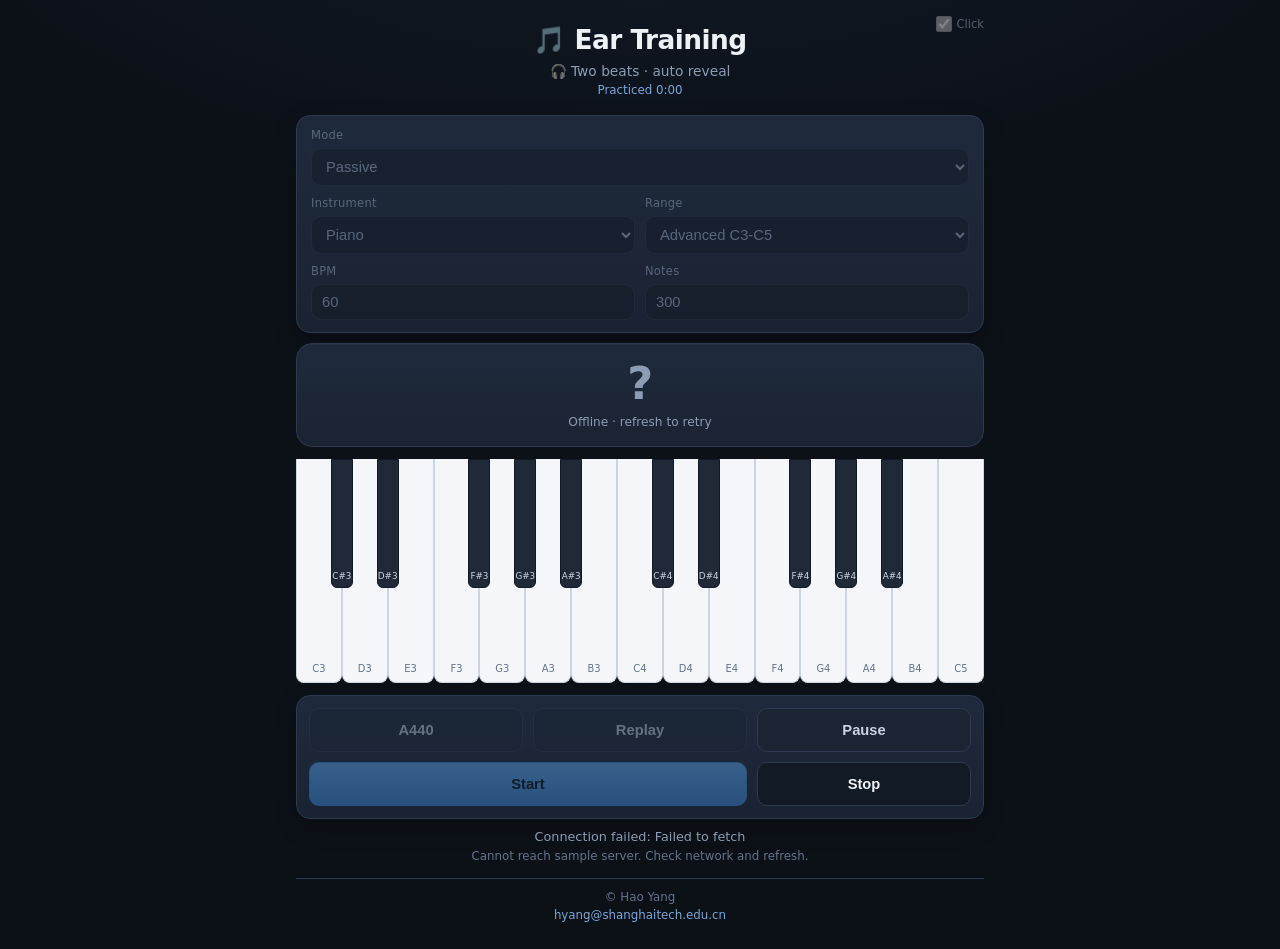
==== docs/index.html @ 1f6b0f59 "Sync web to docs for v2.1.4 and add pre-deploy sync script. Co-authored-by: Cursor <cursoragent@curs" ====
<!DOCTYPE html>
<html lang="en">
<head>
  <meta charset="UTF-8">
  <meta name="viewport" content="width=device-width, initial-scale=1, maximum-scale=1, minimum-scale=1, user-scalable=no, viewport-fit=cover">
  <meta name="apple-mobile-web-app-capable" content="yes">
  <meta name="mobile-web-app-capable" content="yes">
  <meta http-equiv="Cache-Control" content="no-cache, no-store, must-revalidate">
  <title>Ear Training</title>
  <!-- build: 2.1.4 -->
  <link rel="stylesheet" href="styles.css?v=2.1.4">
</head>
<body>
  <div class="app">
    <header class="header">
      <label class="metronome-toggle" title="Metronome">
        <input id="metronome" type="checkbox" checked>
        <span>Click</span>
      </label>
      <h1>🎵 Ear Training</h1>
      <p id="subtitle" class="subtitle">Two beats · auto reveal</p>
      <p class="practice-time"><a id="practiceTimeLink" class="practice-link" href="stats.html">Practiced 0:00</a></p>
    </header>

    <section class="controls">
      <div class="controls-panel">
        <div class="control-row control-row-single">
          <label class="field">
            <span class="field-label">Mode</span>
            <select id="mode">
              <option value="passive">Passive</option>
              <option value="interactive">Interactive</option>
              <option value="bass">Bass</option>
              <option value="intervals">Intervals</option>
              <option value="melody">Melody</option>
              <option value="chords">Chords</option>
            </select>
          </label>
        </div>

        <div id="chordOptionsRow" class="control-row control-row-single hidden">
          <label class="field">
            <span class="field-label">Chord set</span>
            <select id="chordSet">
              <option value="c-major-triads">C major triads</option>
              <option value="c-major-triads-inv">C major triads + inversions</option>
              <option value="a-minor-triads">A minor triads</option>
              <option value="a-minor-triads-inv">A minor triads + inversions</option>
              <option value="c-major-7ths">C major 7ths</option>
              <option value="c-major-7ths-inv">C major 7ths + inversions</option>
              <option value="progressions">Progressions</option>
            </select>
          </label>
        </div>

        <div id="intervalOptionsRow" class="control-row control-row-single hidden">
          <label class="field">
            <span class="field-label">Interval style</span>
            <select id="intervalStyle">
              <option value="random">Harmonic / melodic</option>
              <option value="harmonic">Harmonic</option>
              <option value="melodic">Melodic</option>
            </select>
          </label>
        </div>

        <div class="control-row">
          <label class="field">
            <span class="field-label">Instrument</span>
            <select id="instrument">
              <option value="piano">Piano</option>
              <option value="violin">Violin</option>
              <option value="guitar">Guitar</option>
              <option value="guzheng">Guzheng</option>
              <option value="erhu">Erhu</option>
              <option value="harp">Harp</option>
              <option value="saxophone">Saxophone</option>
            </select>
          </label>
          <label class="field">
            <span class="field-label">Range</span>
            <select id="level">
              <option value="beginner">Beginner C4-C5</option>
              <option value="regular">Regular G3-G4</option>
              <option value="advanced" selected>Advanced C3-C5</option>
            </select>
          </label>
        </div>

        <div class="control-row">
          <label class="field">
            <span class="field-label">BPM</span>
            <input id="bpm" type="number" min="40" max="120" value="60">
          </label>
          <label class="field">
            <span class="field-label">Notes</span>
            <input id="numNotes" type="number" min="5" max="500" value="300">
          </label>
        </div>
      </div>
    </section>

    <section id="playArea" class="play-area">
      <div class="display-area">
        <div class="display-panel">
          <div id="noteDisplay" class="note-display">?</div>
          <div id="detailDisplay" class="detail-display" hidden></div>
          <div id="progress" class="progress">Loading samples...</div>
        </div>
      </div>

      <div id="pianoWrap" class="keyboard-wrap">
        <div id="pianoKeyboard" class="piano-keyboard" aria-label="Piano keyboard"></div>
      </div>
      <div id="choicePadWrap" class="choice-pad-wrap choice-pad-box hidden">
        <div id="choicePad" class="chord-pad" aria-label="Answer choices"></div>
      </div>
    </section>

    <section class="transport">
      <button id="refABtn" class="btn tool" type="button" disabled>A440</button>
      <button id="replayBtn" class="btn tool" type="button" disabled>Replay</button>
      <button id="pauseBtn" class="btn tool" type="button" disabled>Pause</button>
      <button id="startBtn" class="btn primary" disabled>Start</button>
      <button id="stopBtn" class="btn" disabled>Stop</button>
      <button id="nextBtn" class="btn review-next hidden" type="button" disabled>Next →</button>
    </section>

    <p id="status" class="status"></p>
    <p id="help" class="help"></p>

    <footer class="footer">
      <p>© Hao Yang</p>
      <p><a href="mailto:hyang@shanghaitech.edu.cn">hyang@shanghaitech.edu.cn</a></p>
    </footer>
  </div>

  <script>
    window.EAR_TRAINING_CUSTOM_CDN = "https://ear-training-1314657814.cos.ap-hongkong.myqcloud.com";
  </script>
  <script src="app.js?v=2.1.4"></script>
  <script>
    if ("serviceWorker" in navigator) {
      window.addEventListener("load", () => {
        navigator.serviceWorker.register("sw.js?v=2.1.4").then((registration) => {
          registration.update();
        }).catch(() => {});
      });
    }
  </script>
</body>
</html>
---- docs/styles.css ----
:root {
  --bg: #0c1017;
  --bg-soft: #121824;
  --panel: #1a2332;
  --panel-soft: #1e2a3c;
  --text: #eef2f7;
  --muted: #8b9cb3;
  --accent: #4da3ff;
  --accent-soft: rgba(77, 163, 255, 0.12);
  --accent-glow: rgba(77, 163, 255, 0.45);
  --white-key: #f4f6fa;
  --white-key-active: #ffe082;
  --black-key: #1f2937;
  --black-key-active: #ffb74d;
  --border: #2d3a4f;
  --success: #51cf66;
}

* {
  box-sizing: border-box;
}

html, body {
  margin: 0;
  min-height: 100%;
  background:
    radial-gradient(ellipse 120% 80% at 50% -20%, rgba(77, 163, 255, 0.08), transparent 55%),
    var(--bg);
  color: var(--text);
  font-family: "Segoe UI", system-ui, -apple-system, sans-serif;
  -webkit-tap-highlight-color: transparent;
  touch-action: manipulation;
  -webkit-text-size-adjust: 100%;
  text-size-adjust: 100%;
  overscroll-behavior: none;
}

.app {
  max-width: 720px;
  margin: 0 auto;
  padding: 16px 16px calc(24px + env(safe-area-inset-bottom));
}

.header {
  position: relative;
  text-align: center;
  margin-bottom: 14px;
  padding: 8px 0 4px;
}

.metronome-toggle {
  position: absolute;
  top: 0;
  right: 0;
  display: inline-flex;
  align-items: center;
  gap: 5px;
  font-size: 0.72rem;
  color: var(--muted);
  cursor: pointer;
  user-select: none;
}

.metronome-toggle input[type="checkbox"] {
  width: 16px;
  height: 16px;
  min-width: 16px;
  min-height: 16px;
  margin: 0;
  accent-color: var(--accent);
}

.header h1 {
  margin: 0;
  font-size: clamp(1.35rem, 5vw, 1.65rem);
  font-weight: 800;
  letter-spacing: -0.02em;
}

.subtitle {
  margin: 6px 0 0;
  color: var(--muted);
  font-size: 0.86rem;
  line-height: 1.35;
}

.practice-time {
  margin: 2px 0 0;
  color: #64748b;
  font-size: 0.74rem;
  font-variant-numeric: tabular-nums;
}

.practice-link {
  color: #7aa8d9;
  text-decoration: none;
}

.practice-link:hover,
.practice-link:focus {
  color: #9ec5ef;
  text-decoration: underline;
}

.daily-goal-text {
  margin: 2px 0 0;
  color: #7aa8d9;
  font-size: 0.72rem;
  font-variant-numeric: tabular-nums;
}

.practice-heatmap {
  display: grid;
  grid-template-columns: repeat(12, 1fr);
  gap: 3px;
  max-width: 220px;
  margin: 6px auto 0;
}

.stats-page .stats-heatmap {
  max-width: 100%;
  margin: 0;
}

.stats-panel {
  margin-bottom: 14px;
  padding: 12px;
  border: 1px solid var(--border);
  border-radius: 12px;
  background: var(--panel);
}

.stats-heading {
  margin: 0 0 8px;
  font-size: 0.92rem;
  font-weight: 700;
  color: var(--text);
}

.stats-hint {
  margin: 0 0 8px;
  font-size: 0.78rem;
  color: var(--muted);
}

.stats-hint[hidden] {
  display: none;
}

.chart-wrap {
  position: relative;
  max-width: 360px;
  margin: 0 auto;
}

.back-link {
  position: absolute;
  left: 0;
  top: 2px;
  color: #7aa8d9;
  font-size: 0.82rem;
  text-decoration: none;
}

.back-link:hover,
.back-link:focus {
  text-decoration: underline;
}

.weak-list {
  margin: 0;
  padding-left: 1.1em;
  color: var(--muted);
  font-size: 0.82rem;
  line-height: 1.5;
}

.weak-list li + li {
  margin-top: 4px;
}

.heatmap-cell {
  aspect-ratio: 1;
  border-radius: 2px;
  background: #1e293b;
  border: 1px solid #243042;
}

.heatmap-cell.level-1 { background: #1e3a5f; }
.heatmap-cell.level-2 { background: #2563eb; }
.heatmap-cell.level-3 { background: #3b82f6; }
.heatmap-cell.level-4 { background: #60a5fa; }

.hidden {
  display: none !important;
}

.controls {
  margin-bottom: 10px;
}

.controls-panel {
  display: flex;
  flex-direction: column;
  gap: 10px;
  padding: 12px 14px;
  border: 1px solid var(--border);
  border-radius: 14px;
  background: linear-gradient(180deg, var(--panel-soft), var(--panel));
  box-shadow: 0 8px 24px rgba(0, 0, 0, 0.18);
}

.control-row {
  display: grid;
  grid-template-columns: 1fr 1fr;
  gap: 10px;
}

.field {
  display: flex;
  flex-direction: column;
  gap: 6px;
  min-width: 0;
}

.field-label {
  font-size: 0.72rem;
  color: var(--muted);
  letter-spacing: 0.02em;
}

.control-row-single {
  grid-template-columns: 1fr;
}

.controls label.field {
  display: flex;
}

.control-wide {
  grid-column: 1 / -1;
}

.control-row label {
  min-width: 0;
}

.controls label {
  display: flex;
  flex-direction: column;
  gap: 6px;
  font-size: 0.78rem;
  color: var(--muted);
}

.control-checkbox {
  flex-direction: row;
  align-items: center;
  justify-content: space-between;
}

.control-checkbox input[type="checkbox"] {
  width: auto;
  min-width: 22px;
  min-height: 22px;
  margin: 0;
}

.control-wide.hidden {
  display: none;
}

.controls select,
.controls input:not([type="checkbox"]) {
  width: 100%;
  padding: 9px 10px;
  border-radius: 10px;
  border: 1px solid var(--border);
  background: #121a26;
  color: var(--text);
  font-size: 0.92rem;
}

.controls label:has(select:disabled),
.controls label:has(input:not([type="checkbox"]):disabled) {
  opacity: 0.55;
}

.controls select:disabled,
.controls input:not([type="checkbox"]):disabled {
  opacity: 1;
  color: var(--muted);
  background: #141c28;
  border-color: #243042;
  cursor: not-allowed;
  -webkit-text-fill-color: var(--muted);
}

.metronome-toggle:has(input:disabled) {
  opacity: 0.55;
  cursor: not-allowed;
  pointer-events: none;
}

.metronome-toggle input[type="checkbox"]:disabled {
  cursor: not-allowed;
}

.play-area {
  display: grid;
  grid-template-rows: auto minmax(0, 1fr);
  grid-template-areas: "display" "main";
  gap: 8px;
  min-height: 0;
  margin-bottom: 12px;
}

.play-area.mode-pad {
  height: auto;
  min-height: 0;
  grid-template-rows: minmax(108px, auto) auto;
}

.play-area.mode-dual {
  height: auto;
  min-height: 0;
  grid-template-rows: minmax(108px, auto) clamp(130px, 22vh, 180px) auto;
  grid-template-areas:
    "display"
    "piano"
    "pad";
}

.display-area {
  grid-area: display;
  flex: none;
  min-height: 0;
  z-index: 4;
}

#pianoWrap {
  grid-area: piano;
}

.choice-pad-wrap {
  grid-area: pad;
}

.play-area:not(.mode-dual) #pianoWrap {
  grid-area: main;
}

.play-area.mode-pad:not(.mode-dual) .choice-pad-wrap {
  grid-area: main;
}

.play-area.mode-pad:not(.mode-dual) #pianoWrap {
  display: none;
}

.display-panel {
  height: auto;
  min-height: 104px;
  max-height: none;
}

.note-display {
  font-size: clamp(1.6rem, 7vw, 2.8rem);
  font-weight: 800;
  line-height: 1.15;
  letter-spacing: -0.01em;
  transition: color 0.15s ease, transform 0.15s ease;
  word-break: break-word;
}

.detail-display {
  width: 100%;
  font-size: clamp(0.82rem, 3.2vw, 1rem);
  line-height: 1.35;
  color: #9ec5ef;
  font-weight: 600;
  word-break: break-word;
}

.detail-display[hidden] {
  display: none;
}

.display-panel {
  width: 100%;
  display: flex;
  flex-direction: column;
  align-items: center;
  justify-content: center;
  gap: 6px;
  background: linear-gradient(180deg, var(--panel-soft), var(--panel));
  border: 1px solid var(--border);
  border-radius: 16px;
  padding: 10px 14px 12px;
  text-align: center;
  box-shadow: inset 0 1px 0 rgba(255, 255, 255, 0.03);
}

.review-next {
  grid-column: 1 / -1;
  width: 100%;
  min-height: 44px;
  padding: 12px 14px;
  border-radius: 10px;
  border: 1px solid #3d8fe6;
  background: linear-gradient(180deg, rgba(94, 176, 255, 0.28), rgba(61, 143, 230, 0.18));
  color: #d9ebff;
  font-size: 0.92rem;
  font-weight: 700;
  cursor: pointer;
}

.review-next.hidden {
  display: none;
}

.review-next:not(:disabled):active {
  transform: scale(0.98);
}

.play-area.mode-dual .display-area {
  flex: none;
}

.play-area.mode-dual #pianoWrap {
  min-height: clamp(130px, 22vh, 180px);
  height: clamp(130px, 22vh, 180px);
  max-height: none;
}

.play-area.mode-dual .choice-pad-wrap {
  flex: none;
  min-height: 0;
}

.choice-pad-box {
  border: 1px solid var(--border);
  border-radius: 14px;
  background: linear-gradient(180deg, var(--panel-soft), var(--panel));
  padding: 8px;
  box-shadow: inset 0 1px 0 rgba(255, 255, 255, 0.03);
}

.choice-pad-box .chord-pad {
  max-height: calc(3 * 44px + 2 * 8px);
  flex: none;
}

.choice-pad-box .chord-pad.progression-pad {
  max-height: calc(3 * 48px + 2 * 8px);
}

.choice-pad-box .chord-pad.interval-pad {
  max-height: calc(4 * 48px + 3 * 8px);
}

.choice-pad-wrap {
  min-height: 0;
  overflow: hidden;
  display: flex;
  flex-direction: column;
}

.choice-pad-wrap .chord-pad {
  flex: 1 1 auto;
  min-height: 0;
  overflow-y: auto;
  overscroll-behavior: contain;
  -webkit-overflow-scrolling: touch;
  padding: 4px 2px 10px;
  touch-action: pan-y;
}

.choice-pad-wrap .chord-pad::-webkit-scrollbar {
  width: 5px;
}

.choice-pad-wrap .chord-pad::-webkit-scrollbar-thumb {
  background: rgba(100, 116, 139, 0.55);
  border-radius: 999px;
}

.play-area:not(.mode-pad) {
  height: clamp(280px, 38vh, 340px);
  grid-template-rows: minmax(108px, auto) minmax(0, 1fr);
}

.play-area:not(.mode-pad) #pianoWrap {
  min-height: clamp(110px, 16vh, 140px);
}

.note-display.question {
  color: var(--muted);
}

.note-display.answer {
  transform: scale(1.04);
}

.note-display.correct,
.note-display.wrong {
  transform: scale(1.04);
}

.note-display.correct .result-mark {
  color: #51cf66;
  margin-right: 0.2em;
}

.note-display.wrong .result-mark {
  color: #ff6b6b;
  margin-right: 0.2em;
}

.note-display.correct .result-label,
.note-display.wrong .result-label {
  color: var(--accent);
}

/* Passive answer rainbow colors */
.note-display.rainbow-pc-0 { color: #ff6b6b; }
.note-display.rainbow-pc-2 { color: #ffa94d; }
.note-display.rainbow-pc-4 { color: #ffd43b; }
.note-display.rainbow-pc-5 { color: #69db7c; }
.note-display.rainbow-pc-7 { color: #38d9a9; }
.note-display.rainbow-pc-9 { color: #4dabf7; }
.note-display.rainbow-pc-11 { color: #b197fc; }

.note-display.tap {
  color: var(--accent);
}

.progress {
  flex: 0 0 auto;
  width: 100%;
  text-align: center;
  color: var(--muted);
  font-size: 0.76rem;
  line-height: 1.2;
}

.keyboard-wrap {
  flex: 6 1 0;
  min-height: 0;
  overflow-x: auto;
  overflow-y: hidden;
  -webkit-overflow-scrolling: touch;
  touch-action: pan-x pan-y;
}

.piano-keyboard {
  position: relative;
  display: flex;
  width: 100%;
  min-width: 100%;
  height: 100%;
  user-select: none;
  touch-action: pan-x pan-y;
}

.key {
  position: relative;
  border-radius: 0 0 8px 8px;
  transition: background 0.12s ease, box-shadow 0.12s ease;
}

.key.white {
  flex: 1 1 0;
  min-width: 0;
  background: var(--white-key);
  border: 1px solid #cbd5e1;
  border-top: none;
}

.key.black {
  position: absolute;
  top: 0;
  height: 58%;
  transform: translateX(-50%);
  background: var(--black-key);
  border: 1px solid #111827;
  border-radius: 0 0 6px 6px;
  z-index: 2;
  min-width: 10px;
  max-width: 22px;
}

.key.white.active {
  background: var(--white-key-active);
  box-shadow: inset 0 -6px 0 var(--accent-glow), 0 0 18px var(--accent-glow);
}

.key.black.active {
  background: var(--black-key-active);
  box-shadow: 0 0 16px var(--accent-glow);
}

.piano-keyboard.interactive .key.pressable {
  cursor: pointer;
  touch-action: pan-x pan-y;
}

.piano-keyboard.interactive .key.pressable:active {
  filter: none;
}

.chord-pad {
  display: grid;
  grid-template-columns: repeat(3, minmax(0, 1fr));
  gap: 8px;
  width: 100%;
  align-content: start;
}

.chord-pad.interval-pad,
.chord-pad.chord-pad-grid {
  grid-template-columns: repeat(3, minmax(0, 1fr));
}

.chord-pad.progression-pad {
  grid-template-columns: repeat(2, minmax(0, 1fr));
  gap: 8px;
}

.chord-btn {
  min-height: 42px;
  padding: 9px 8px;
  border-radius: 12px;
  border: 1px solid var(--border);
  background: linear-gradient(180deg, #1f2a3b, #182030);
  color: var(--text);
  font-size: 0.92rem;
  font-weight: 700;
  letter-spacing: 0.01em;
  line-height: 1.15;
  transition: background 0.12s ease, border-color 0.12s ease, transform 0.1s ease;
}

.chord-pad.interval-pad .chord-btn {
  min-height: 48px;
  padding: 10px 6px;
  font-size: 0.92rem;
  border-radius: 12px;
}

.chord-pad.progression-pad .chord-btn {
  min-height: 48px;
  padding: 10px 10px;
  font-size: 0.8rem;
  font-weight: 600;
  text-align: left;
}

.chord-pad:not(.interactive) .chord-btn:not(:disabled) {
  cursor: pointer;
}

.chord-pad:not(.interactive) .chord-btn:not(:disabled):hover,
.chord-pad.interactive .chord-btn:hover {
  border-color: rgba(77, 163, 255, 0.45);
  background: linear-gradient(180deg, #243247, #1b2838);
}

.chord-pad:not(.interactive) .chord-btn:not(:disabled):active,
.chord-pad.interactive .chord-btn:active {
  transform: scale(0.98);
}

.chord-pad.interactive .chord-btn.is-session:not(:disabled) {
  cursor: pointer;
  touch-action: manipulation;
}

.chord-pad.interactive .chord-btn.is-session:not(:disabled):active {
  background: #243247;
}

.chord-btn.correct {
  background: #86efac !important;
  border-color: #4ade80;
  color: #052e16;
}

.chord-btn.wrong {
  background: #fca5a5 !important;
  border-color: #f87171;
  color: #450a0a;
}

.chord-btn.reveal {
  background: var(--white-key-active) !important;
  border-color: #3d8fe6;
  color: #041018;
  box-shadow: inset 0 -4px 0 var(--accent-glow), 0 0 14px var(--accent-glow);
}

.key.correct {
  background: #86efac !important;
  box-shadow: inset 0 -6px 0 rgba(74, 222, 128, 0.55), 0 0 18px rgba(74, 222, 128, 0.45) !important;
}

.key.wrong {
  background: #fca5a5 !important;
  box-shadow: inset 0 -6px 0 rgba(248, 113, 113, 0.55), 0 0 18px rgba(248, 113, 113, 0.45) !important;
}

.key.reveal {
  background: var(--white-key-active) !important;
  box-shadow: inset 0 -6px 0 var(--accent-glow), 0 0 18px var(--accent-glow) !important;
}

.key.black.correct {
  background: #4ade80 !important;
}

.key.black.wrong {
  background: #ef4444 !important;
}

.key.black.reveal {
  background: var(--black-key-active) !important;
}

.key-label {
  position: absolute;
  left: 50%;
  bottom: 8px;
  transform: translateX(-50%);
  font-size: 0.62rem;
  color: #64748b;
  pointer-events: none;
}

.key.black .key-label {
  color: #cbd5e1;
  bottom: 6px;
  font-size: 0.55rem;
}

.transport {
  display: grid;
  grid-template-columns: repeat(3, minmax(0, 1fr));
  gap: 10px;
  padding: 12px;
  margin-bottom: 10px;
  border: 1px solid var(--border);
  border-radius: 14px;
  background: linear-gradient(180deg, var(--panel-soft), var(--panel));
  box-shadow: 0 8px 24px rgba(0, 0, 0, 0.16);
}

.transport .btn {
  width: 100%;
  min-height: 44px;
}

#startBtn {
  grid-column: 1 / span 2;
}

.btn {
  padding: 12px 14px;
  border-radius: 10px;
  border: 1px solid var(--border);
  background: #121a26;
  color: var(--text);
  font-size: 0.92rem;
  font-weight: 600;
}

.btn.tool {
  background: #1a2433;
  border-color: #2d3a4f;
  color: #c9d4e3;
}

.btn.tool:not(:disabled):active {
  background: #243247;
}

.btn.primary {
  background: linear-gradient(180deg, #5eb0ff, #3d8fe6);
  border-color: #3d8fe6;
  color: #041018;
}

.btn:disabled {
  opacity: 0.42;
}

.status {
  margin: 8px 0 0;
  text-align: center;
  color: var(--muted);
  font-size: 0.8rem;
  min-height: 1.1em;
}

.help {
  margin: 4px 0 0;
  text-align: center;
  color: #64748b;
  font-size: 0.74rem;
  line-height: 1.4;
}

.footer {
  margin-top: 14px;
  padding-top: 10px;
  border-top: 1px solid var(--border);
  text-align: center;
  color: #64748b;
  font-size: 0.74rem;
  line-height: 1.5;
}

.footer p {
  margin: 0;
}

.footer a {
  color: #7aa8d9;
  text-decoration: none;
}

.footer a:hover {
  text-decoration: underline;
}

@media (max-width: 520px) {
  .controls-panel {
    padding: 10px 12px;
    gap: 8px;
  }

  .control-row {
    gap: 8px;
  }

  .play-area:not(.mode-pad) {
    height: clamp(260px, 36vh, 320px);
  }

  .play-area.mode-pad,
  .play-area.mode-dual {
    height: auto;
  }
}

@media (min-width: 521px) {
  .chord-pad.progression-pad {
    grid-template-columns: repeat(3, minmax(0, 1fr));
  }
}
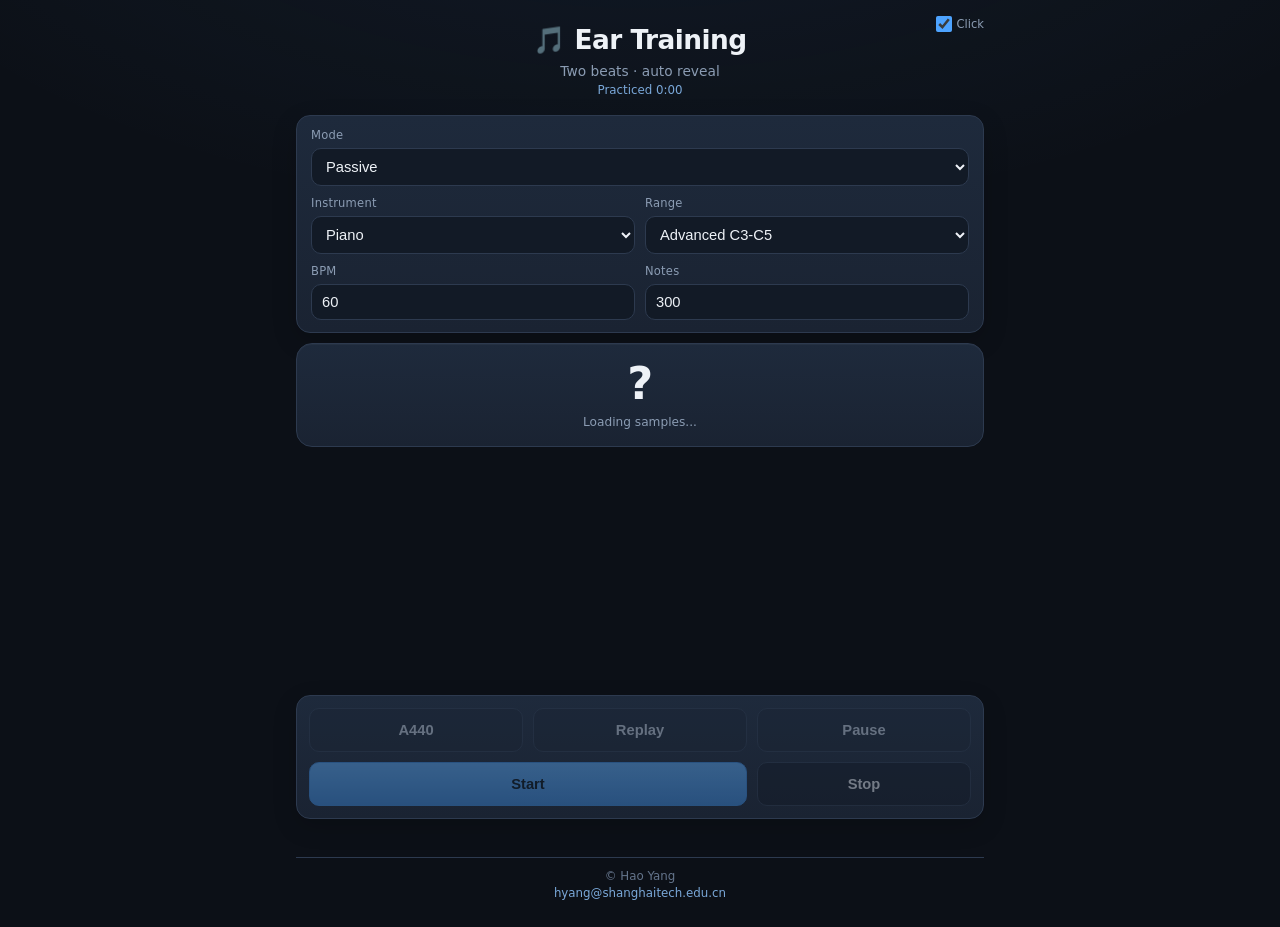
==== commit c1a1dae3: "commit" ====
--- a/docs/index.html
+++ b/docs/index.html
@@ -7,8 +7,8 @@
   <meta name="mobile-web-app-capable" content="yes">
   <meta http-equiv="Cache-Control" content="no-cache, no-store, must-revalidate">
   <title>Ear Training</title>
-  <!-- build: 2.1.4 -->
-  <link rel="stylesheet" href="styles.css?v=2.1.4">
+  <!-- build: 2.1.5 -->
+  <link rel="stylesheet" href="styles.css?v=2.1.5">
 </head>
 <body>
   <div class="app">
@@ -123,7 +123,7 @@
       <button id="pauseBtn" class="btn tool" type="button" disabled>Pause</button>
       <button id="startBtn" class="btn primary" disabled>Start</button>
       <button id="stopBtn" class="btn" disabled>Stop</button>
-      <button id="nextBtn" class="btn review-next hidden" type="button" disabled>Next →</button>
+      <button id="nextBtn" class="btn review-next hidden" type="button" disabled>Next �?/button>
     </section>
 
     <p id="status" class="status"></p>
@@ -138,11 +138,12 @@
   <script>
     window.EAR_TRAINING_CUSTOM_CDN = "https://ear-training-1314657814.cos.ap-hongkong.myqcloud.com";
   </script>
-  <script src="app.js?v=2.1.4"></script>
+  <script src="stats-storage.js?v=2.1.5"></script>
+  <script src="app.js?v=2.1.5"></script>
   <script>
     if ("serviceWorker" in navigator) {
       window.addEventListener("load", () => {
-        navigator.serviceWorker.register("sw.js?v=2.1.4").then((registration) => {
+        navigator.serviceWorker.register("sw.js?v=2.1.5").then((registration) => {
           registration.update();
         }).catch(() => {});
       });
--- a/docs/styles.css
+++ b/docs/styles.css
@@ -179,6 +179,18 @@
   margin-top: 4px;
 }
 
+.mode-overview-list {
+  margin: 0;
+  padding-left: 1.1em;
+  color: var(--text);
+  font-size: 0.84rem;
+  line-height: 1.6;
+}
+
+.mode-overview-list li + li {
+  margin-top: 4px;
+}
+
 .heatmap-cell {
   aspect-ratio: 1;
   border-radius: 2px;
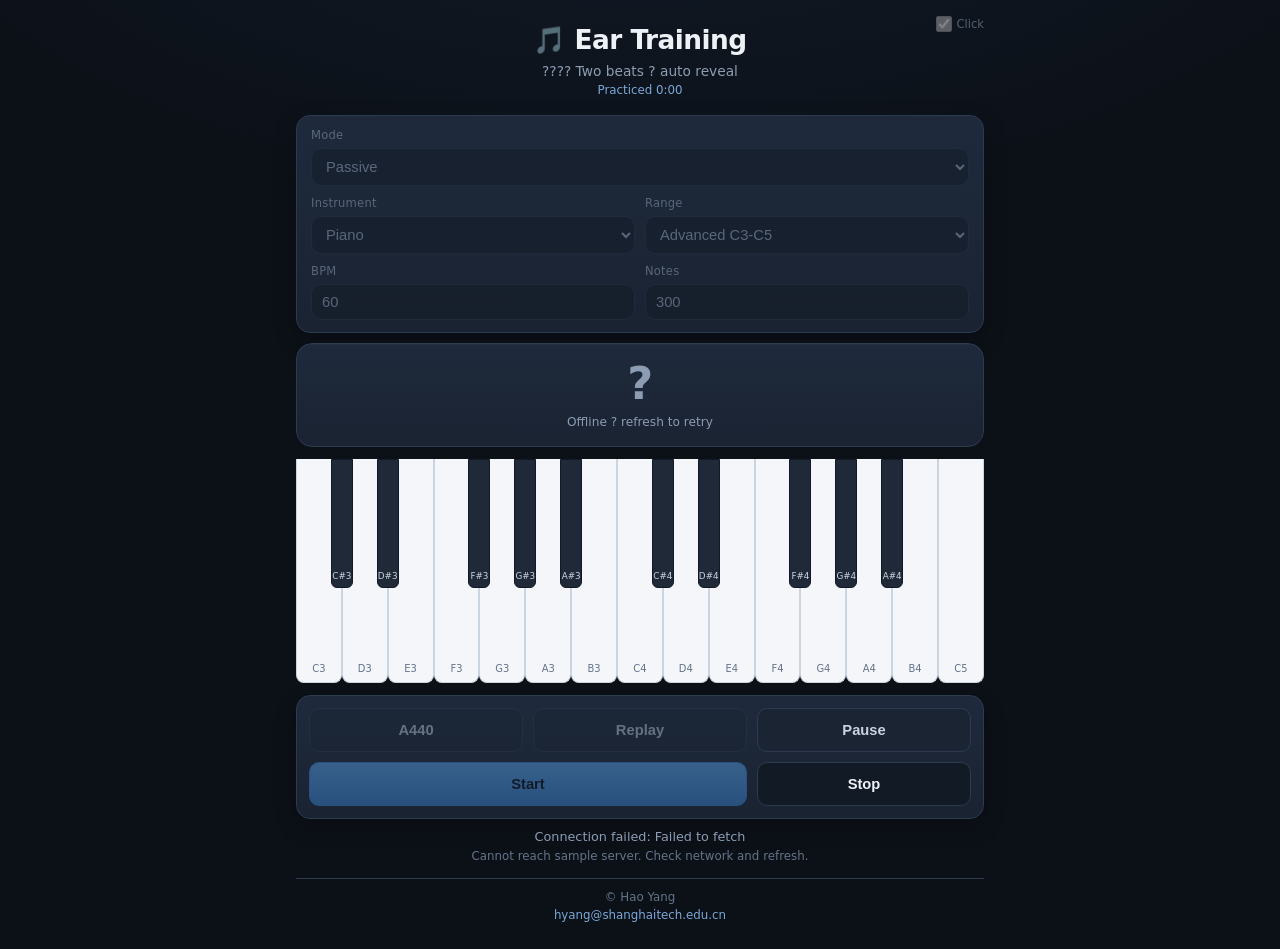
==== commit 23efabc5: "Fix broken app.js syntax and use Python for UTF-8-safe version sync (v2.1.6). Co-authored-by: Cursor" ====
--- a/docs/index.html
+++ b/docs/index.html
@@ -7,8 +7,8 @@
   <meta name="mobile-web-app-capable" content="yes">
   <meta http-equiv="Cache-Control" content="no-cache, no-store, must-revalidate">
   <title>Ear Training</title>
-  <!-- build: 2.1.5 -->
-  <link rel="stylesheet" href="styles.css?v=2.1.5">
+  <!-- build: 2.1.6 -->
+  <link rel="stylesheet" href="styles.css?v=2.1.6">
 </head>
 <body>
   <div class="app">
@@ -123,7 +123,7 @@
       <button id="pauseBtn" class="btn tool" type="button" disabled>Pause</button>
       <button id="startBtn" class="btn primary" disabled>Start</button>
       <button id="stopBtn" class="btn" disabled>Stop</button>
-      <button id="nextBtn" class="btn review-next hidden" type="button" disabled>Next �?/button>
+      <button id="nextBtn" class="btn review-next hidden" type="button" disabled>Next →</button>
     </section>
 
     <p id="status" class="status"></p>
@@ -138,12 +138,12 @@
   <script>
     window.EAR_TRAINING_CUSTOM_CDN = "https://ear-training-1314657814.cos.ap-hongkong.myqcloud.com";
   </script>
-  <script src="stats-storage.js?v=2.1.5"></script>
-  <script src="app.js?v=2.1.5"></script>
+  <script src="stats-storage.js?v=2.1.6"></script>
+  <script src="app.js?v=2.1.6"></script>
   <script>
     if ("serviceWorker" in navigator) {
       window.addEventListener("load", () => {
-        navigator.serviceWorker.register("sw.js?v=2.1.5").then((registration) => {
+        navigator.serviceWorker.register("sw.js?v=2.1.6").then((registration) => {
           registration.update();
         }).catch(() => {});
       });
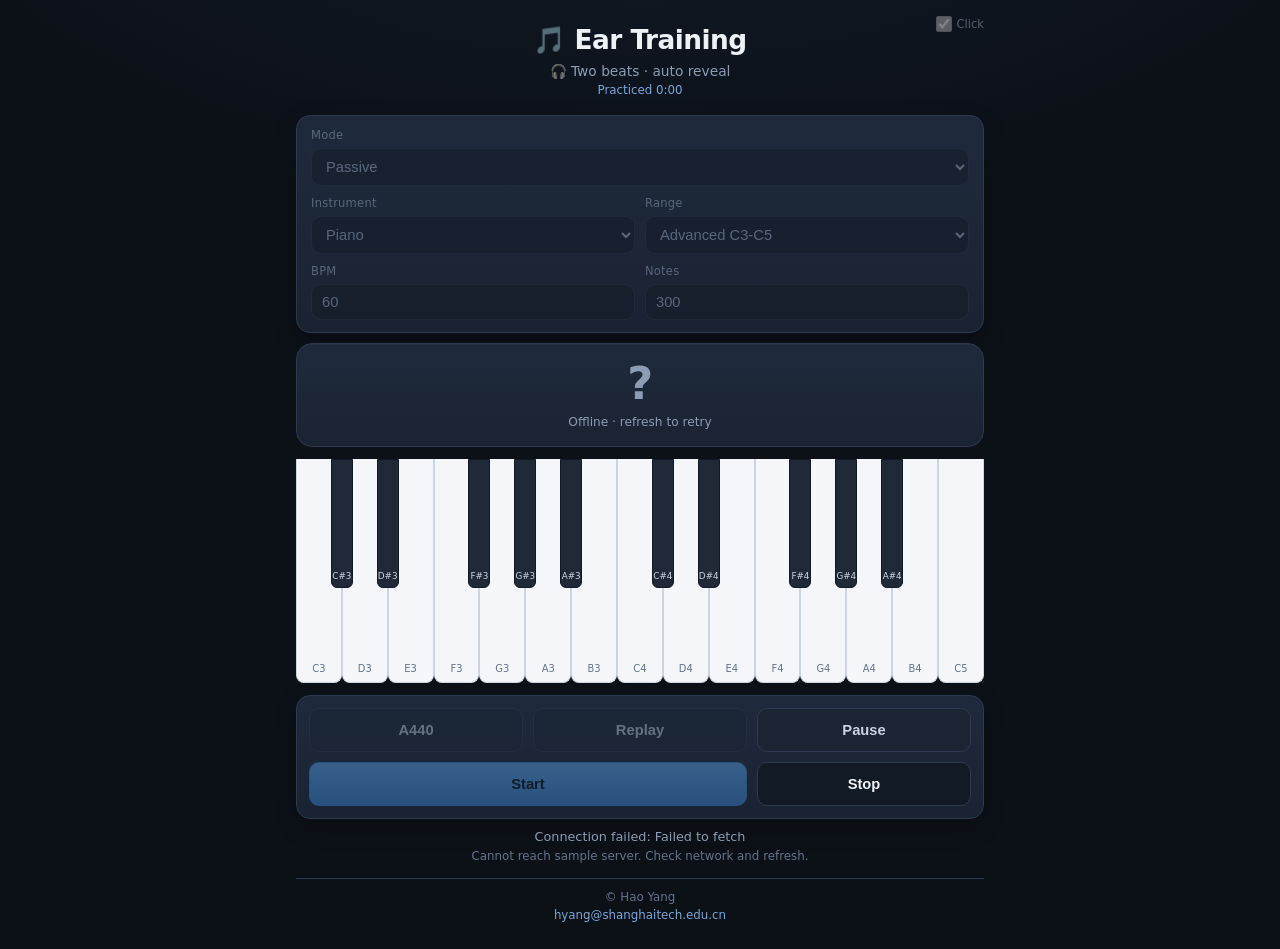
==== commit b2bad16f: "Restore UTF-8 UI strings and emoji labels in app.js (v2.1.7). Co-authored-by: Cursor <cursoragent@cu" ====
--- a/docs/index.html
+++ b/docs/index.html
@@ -7,8 +7,8 @@
   <meta name="mobile-web-app-capable" content="yes">
   <meta http-equiv="Cache-Control" content="no-cache, no-store, must-revalidate">
   <title>Ear Training</title>
-  <!-- build: 2.1.6 -->
-  <link rel="stylesheet" href="styles.css?v=2.1.6">
+  <!-- build: 2.1.7 -->
+  <link rel="stylesheet" href="styles.css?v=2.1.7">
 </head>
 <body>
   <div class="app">
@@ -138,12 +138,12 @@
   <script>
     window.EAR_TRAINING_CUSTOM_CDN = "https://ear-training-1314657814.cos.ap-hongkong.myqcloud.com";
   </script>
-  <script src="stats-storage.js?v=2.1.6"></script>
-  <script src="app.js?v=2.1.6"></script>
+  <script src="stats-storage.js?v=2.1.7"></script>
+  <script src="app.js?v=2.1.7"></script>
   <script>
     if ("serviceWorker" in navigator) {
       window.addEventListener("load", () => {
-        navigator.serviceWorker.register("sw.js?v=2.1.6").then((registration) => {
+        navigator.serviceWorker.register("sw.js?v=2.1.7").then((registration) => {
           registration.update();
         }).catch(() => {});
       });
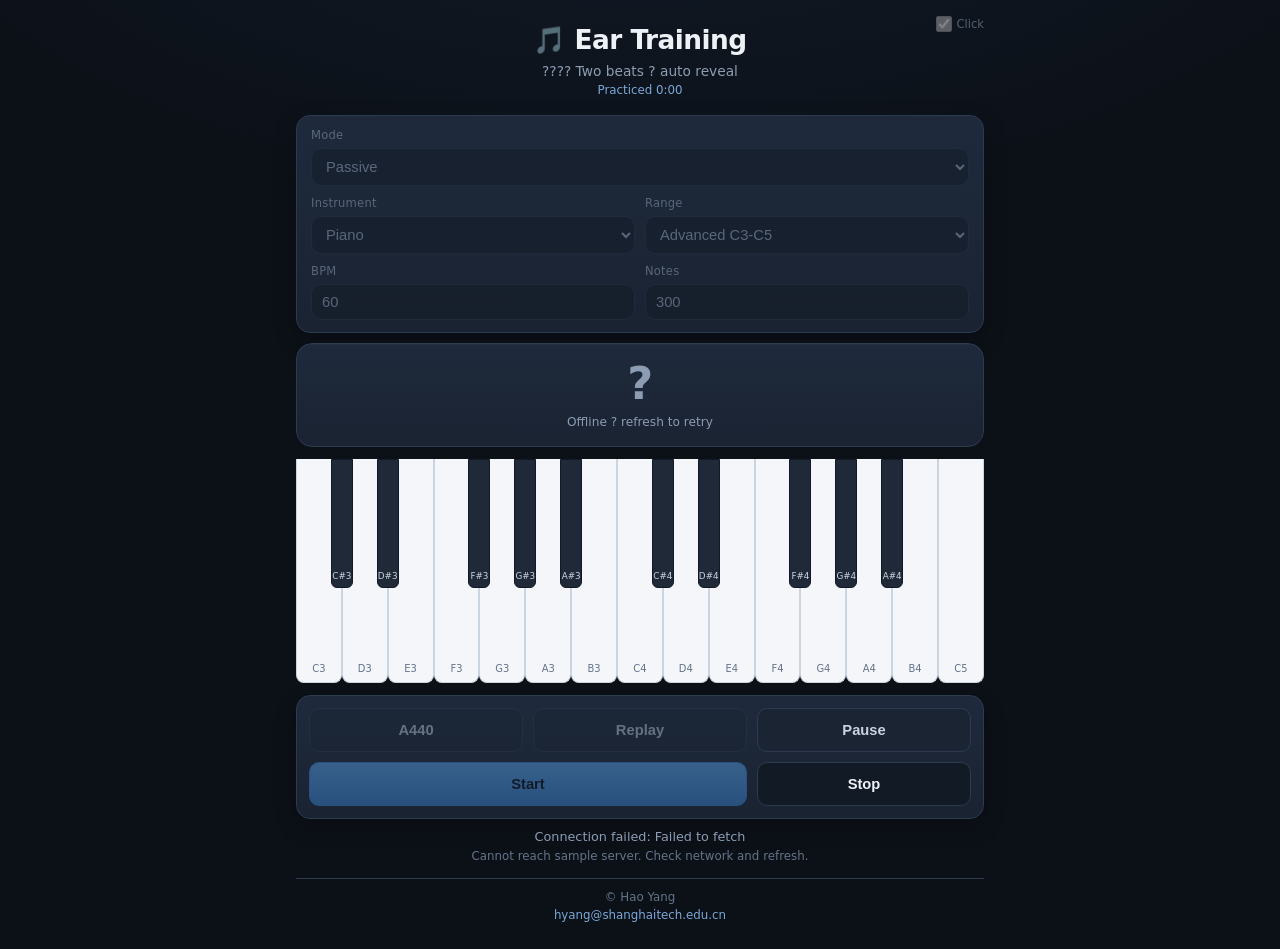
==== commit 465158b0: "Fix no audio after pause/resume by suspending AudioContext instead of canceling scheduled voices (v2" ====
--- a/docs/index.html
+++ b/docs/index.html
@@ -7,8 +7,8 @@
   <meta name="mobile-web-app-capable" content="yes">
   <meta http-equiv="Cache-Control" content="no-cache, no-store, must-revalidate">
   <title>Ear Training</title>
-  <!-- build: 2.1.7 -->
-  <link rel="stylesheet" href="styles.css?v=2.1.7">
+  <!-- build: 2.1.8 -->
+  <link rel="stylesheet" href="styles.css?v=2.1.8">
 </head>
 <body>
   <div class="app">
@@ -138,12 +138,12 @@
   <script>
     window.EAR_TRAINING_CUSTOM_CDN = "https://ear-training-1314657814.cos.ap-hongkong.myqcloud.com";
   </script>
-  <script src="stats-storage.js?v=2.1.7"></script>
-  <script src="app.js?v=2.1.7"></script>
+  <script src="stats-storage.js?v=2.1.8"></script>
+  <script src="app.js?v=2.1.8"></script>
   <script>
     if ("serviceWorker" in navigator) {
       window.addEventListener("load", () => {
-        navigator.serviceWorker.register("sw.js?v=2.1.7").then((registration) => {
+        navigator.serviceWorker.register("sw.js?v=2.1.8").then((registration) => {
           registration.update();
         }).catch(() => {});
       });
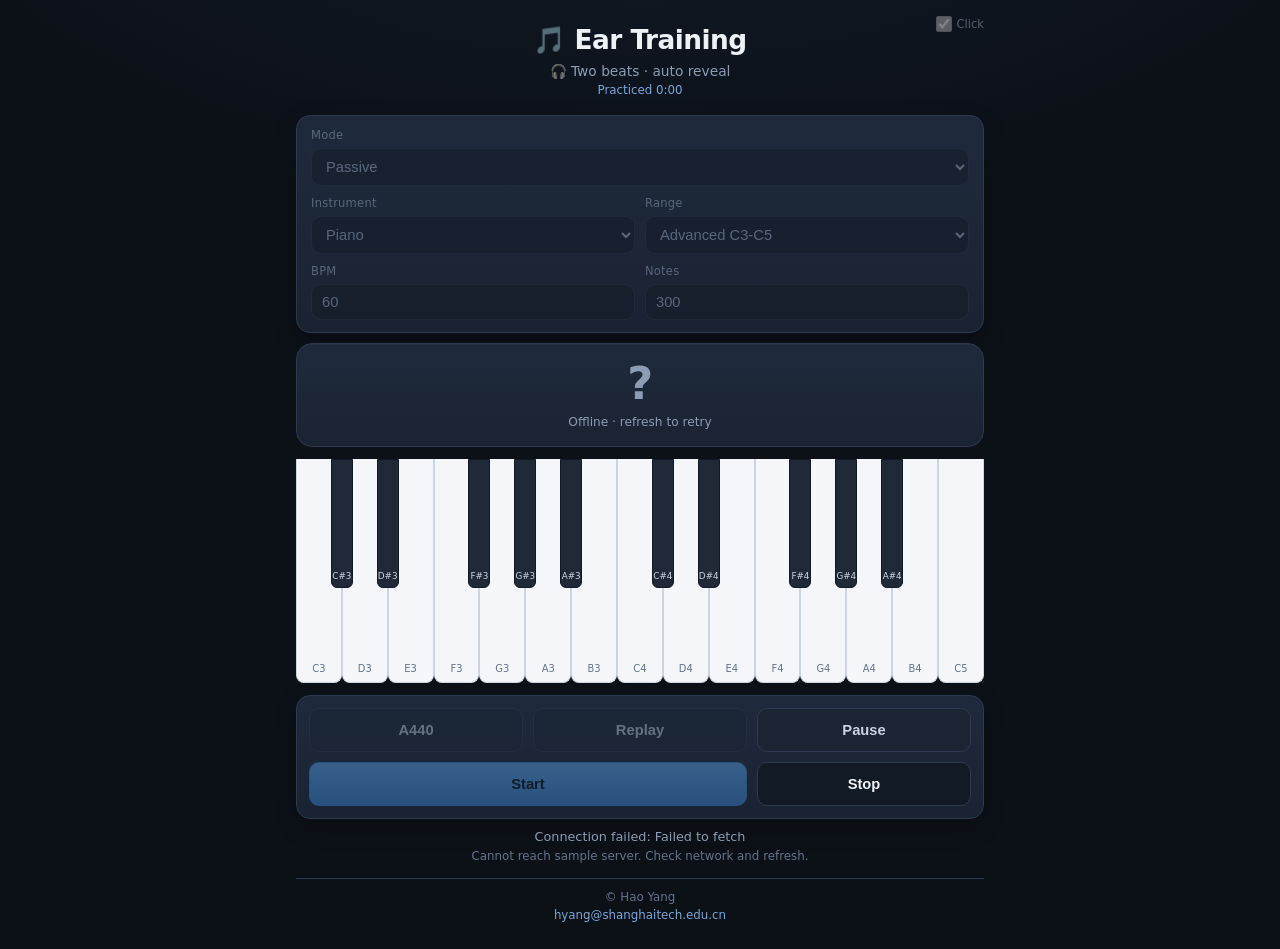
==== commit 627b56c3: "Restore UTF-8 UI strings and fix pause with audio-clock scheduling (v2.1.9). Co-authored-by: Cursor " ====
--- a/docs/index.html
+++ b/docs/index.html
@@ -7,8 +7,8 @@
   <meta name="mobile-web-app-capable" content="yes">
   <meta http-equiv="Cache-Control" content="no-cache, no-store, must-revalidate">
   <title>Ear Training</title>
-  <!-- build: 2.1.8 -->
-  <link rel="stylesheet" href="styles.css?v=2.1.8">
+  <!-- build: 2.1.9 -->
+  <link rel="stylesheet" href="styles.css?v=2.1.9">
 </head>
 <body>
   <div class="app">
@@ -138,12 +138,12 @@
   <script>
     window.EAR_TRAINING_CUSTOM_CDN = "https://ear-training-1314657814.cos.ap-hongkong.myqcloud.com";
   </script>
-  <script src="stats-storage.js?v=2.1.8"></script>
-  <script src="app.js?v=2.1.8"></script>
+  <script src="stats-storage.js?v=2.1.9"></script>
+  <script src="app.js?v=2.1.9"></script>
   <script>
     if ("serviceWorker" in navigator) {
       window.addEventListener("load", () => {
-        navigator.serviceWorker.register("sw.js?v=2.1.8").then((registration) => {
+        navigator.serviceWorker.register("sw.js?v=2.1.9").then((registration) => {
           registration.update();
         }).catch(() => {});
       });
